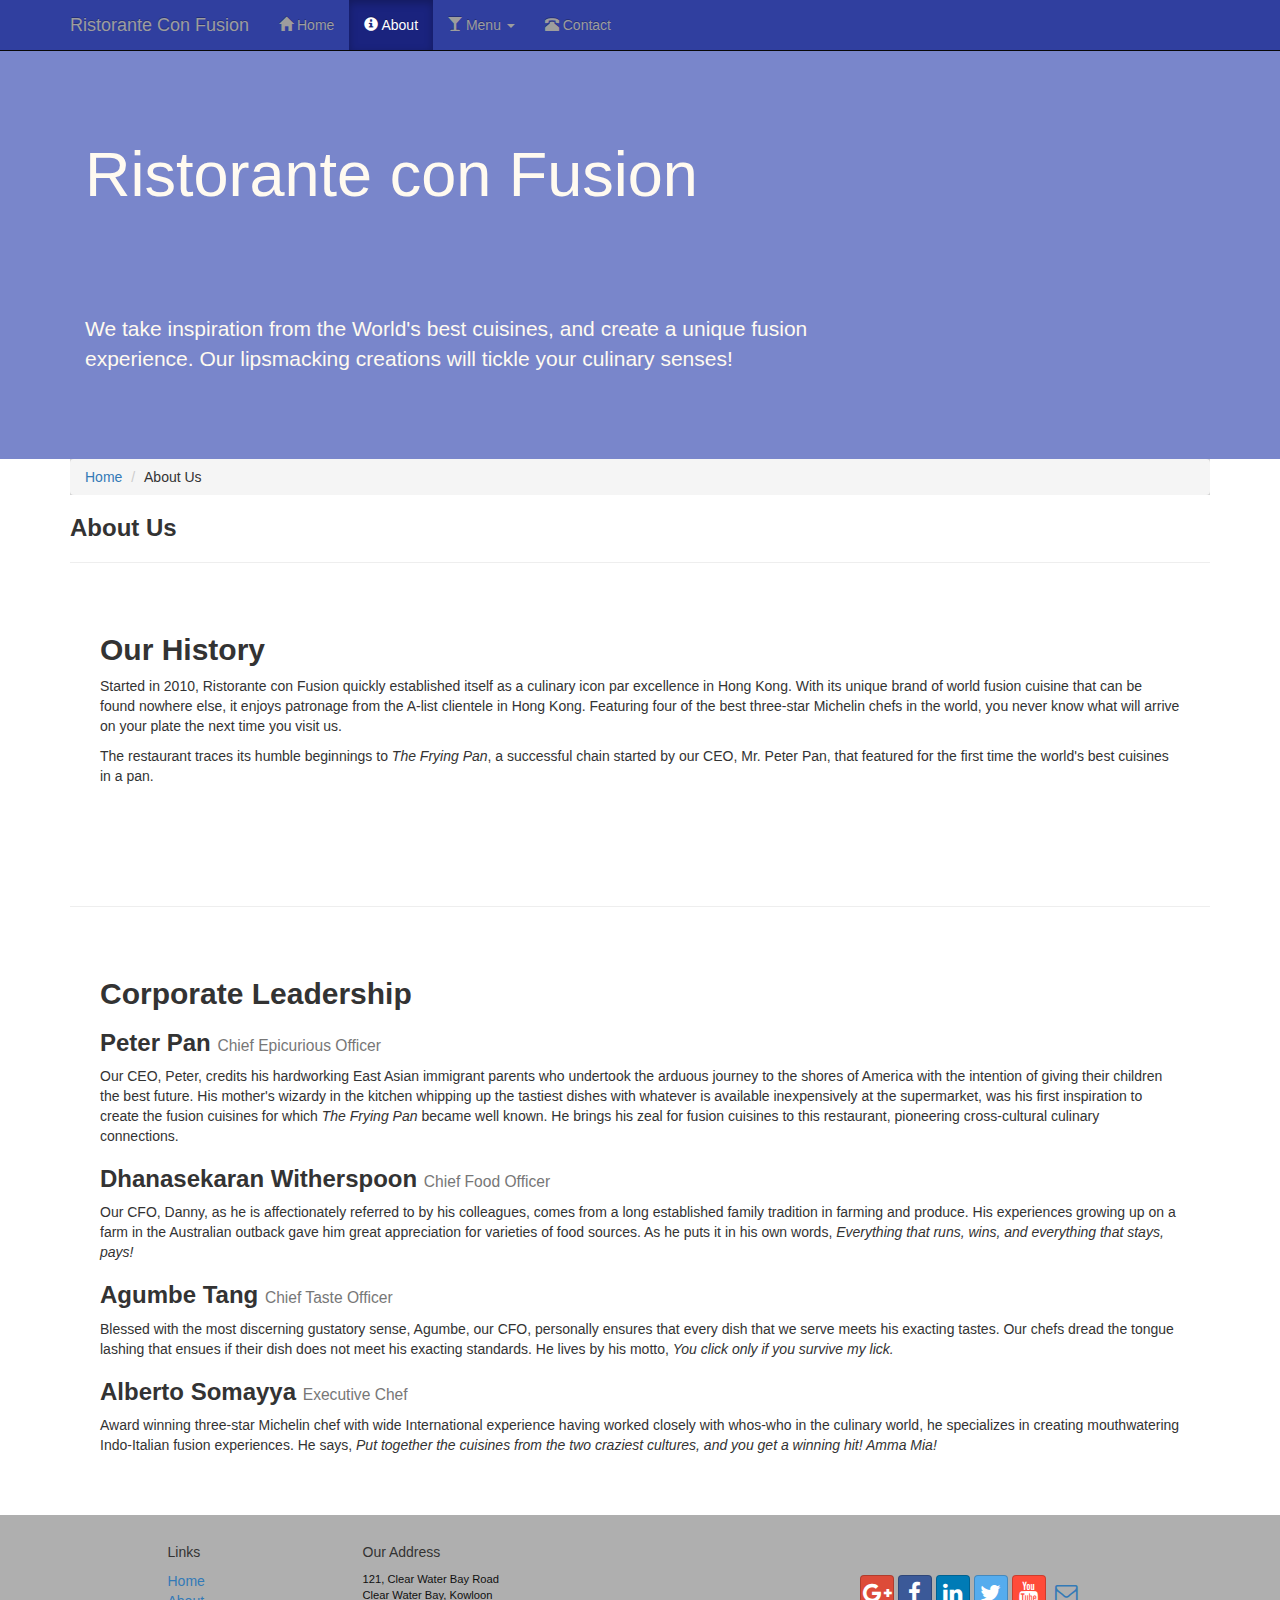
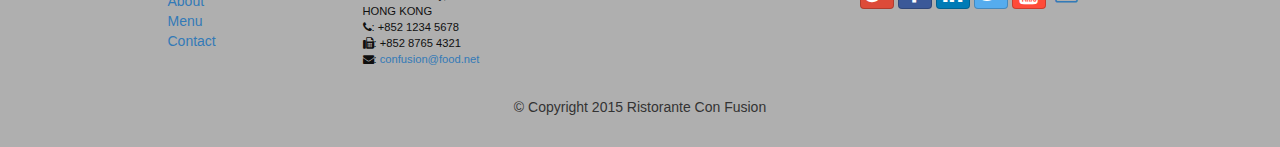
==== aboutus.html @ b0beb5ed "push" ====
<!DOCTYPE html>
<html lang="en">

<head>
     <meta charset="utf-8">
    <meta http-equiv="X-UA-Compatible" content="IE=edge">
    <meta name="viewport" content="width=device-width, initial-scale=1">
    <!-- The above 3 meta tags *must* come first in the head; any other head
         content must come *after* these tags -->
    <title>Ristorante Con Fusion: About Us</title>
        <!-- Bootstrap -->
    <link href="css/bootstrap.min.css" rel="stylesheet">
    <link href="css/bootstrap-theme.min.css" rel="stylesheet">
    <link href="css/font-awesome.min.css" rel="stylesheet">
    <link href="css/bootstrap-social.css" rel="stylesheet">
    <link href="css/mystylez.css" rel="stylesheet">

    <!-- HTML5 shim and Respond.js for IE8 support of HTML5 elements and media queries -->
    <!-- WARNING: Respond.js doesn't work if you view the page via file:// -->
    <!--[if lt IE 9]>
      <script src="https://oss.maxcdn.com/html5shiv/3.7.2/html5shiv.min.js"></script>
      <script src="https://oss.maxcdn.com/respond/1.4.2/respond.min.js"></script>
    <![endif]-->
</head>

<body>
    <nav class="navbar navbar-inverse navbar-fixed-top" role="navigation">
        <div class="container">
            <div class="navbar-header">
                <button type="button" class="navbar-toggle collapsed" data-toggle="collapse" data-target="#navbar" aria-expanded="false" aria-controls="navbar">
                    <span class="sr-only">Toggle navigation</span>
                    <span class="icon-bar"></span>
                    <span class="icon-bar"></span>
                    <span class="icon-bar"></span>
                </button>
                <a class="navbar-brand" href="index.html">Ristorante Con Fusion</a>
            </div>
            <div id="navbar" class="navbar-collapse collapse">
                <ul class="nav navbar-nav">
                    <li ><a href="index.html"><span class="glyphicon glyphicon-home"
                         aria-hidden="true"></span> Home</a></li>
                    <li class="active"><a href="#"><span class="glyphicon glyphicon-info-sign"
                         aria-hidden="true"></span> About</a></li>
                    <li class="dropdown">
                        <a href="#" class="dropdown-toggle" data-toggle="dropdown"
                         role="button" aria-haspopup="true" aria-expanded="false">
                         <span class="glyphicon glyphicon-glass"
                              aria-hidden="true"></span>
                         Menu <span class="caret"></span></a>
                        <ul class="dropdown-menu">
                            <li><a href="#">Appetizers</a></li>
                            <li><a href="#">Main Courses</a></li>
                            <li><a href="#">Desserts</a></li>
                            <li><a href="#">Drinks</a></li>
                            <li role="separator" class="divider"></li>
                            <li class="dropdown-header">Specials</li>
                            <li><a href="#">Lunch Buffet</a></li>
                            <li><a href="#">Weekend Brunch</a></li>
                        </ul>
                    </li>
                    <li><a href="#"><span class="glyphicon glyphicon-phone-alt"
                         aria-hidden="true"></span> Contact</a></li>
                </ul>
            </div>
        </div>
    </nav>
    <header class="jumbotron">

        <!-- Main component for a primary marketing message or call to action -->

        <div class="container">
            <div class="row row-header">
                <div class="col-xs-12 col-sm-8">
                    <h1>Ristorante con Fusion</h1>
                    <p style="padding:40px;"></p>
                    <p>We take inspiration from the World's best cuisines, and create a unique fusion experience. Our lipsmacking creations will tickle your culinary senses!</p>
                </div>
                <div class="col-xs-12 col-sm-4">
                </div>
            </div>
        </div>
    </header>

    <div class="container">
        <div>
            <div id="bread">
              <ol class="breadcrumb">
                <li><a href="index.html">Home</a></li>
                <li>About Us</li>
              </ol>
            </div>
            <div>
               <h3>About Us</h3>
               <hr>
            </div>
        </div>

        <div class="row jing">
            <div class="col-xs-12">
                <h2>Our History</h2>
                <p>Started in 2010, Ristorante con Fusion quickly established itself as a culinary icon par excellence in Hong Kong. With its unique brand of world fusion cuisine that can be found nowhere else, it enjoys patronage from the A-list clientele in Hong Kong.  Featuring four of the best three-star Michelin chefs in the world, you never know what will arrive on your plate the next time you visit us.</p>
                <p>The restaurant traces its humble beginnings to <em>The Frying Pan</em>, a successful chain started by our CEO, Mr. Peter Pan, that featured for the first time the world's best cuisines in a pan.</p>
            </div>
            <div >
                <p style="padding:20px;"></p>
            </div>
        </div>
        <hr>
        <div class="row lines">

            <div class="col-xs-12">
                <h2>Corporate Leadership</h2>
                <h3>Peter Pan <small>Chief Epicurious Officer</small></h3>
                <p>Our CEO, Peter, credits his hardworking East Asian immigrant parents who undertook the arduous journey to the shores of America with the intention of giving their children the best future. His mother's wizardy in the kitchen whipping up the tastiest dishes with whatever is available inexpensively at the supermarket, was his first inspiration to create the fusion cuisines for which <em>The Frying Pan</em> became well known. He brings his zeal for fusion cuisines to this restaurant, pioneering cross-cultural culinary connections.</p>
                <h3>Dhanasekaran Witherspoon <small>Chief Food Officer</small></h3>
                <p>Our CFO, Danny, as he is affectionately referred to by his colleagues, comes from a long established family tradition in farming and produce. His experiences growing up on a farm in the Australian outback gave him great appreciation for varieties of food sources. As he puts it in his own words, <em>Everything that runs, wins, and everything that stays, pays!</em></p>
                <h3>Agumbe Tang <small>Chief Taste Officer</small></h3>
                <p>Blessed with the most discerning gustatory sense, Agumbe, our CFO, personally ensures that every dish that we serve meets his exacting tastes. Our chefs dread the tongue lashing that ensues if their dish does not meet his exacting standards. He lives by his motto, <em>You click only if you survive my lick.</em></p>
                <h3>Alberto Somayya <small>Executive Chef</small></h3>
                <p>Award winning three-star Michelin chef with wide International experience having worked closely with whos-who in the culinary world, he specializes in creating mouthwatering Indo-Italian fusion experiences. He says, <em>Put together the cuisines from the two craziest cultures, and you get a winning hit! Amma Mia!</em></p>
            </div>
             <div>
                <p style="padding:20px;"></p>
            </div>
       </div>

    </div>

    <footer class="row-footer">
        <div class="container">
            <div class="row">
                <div class="col-xs-5 col-xs-offset-1 col-sm-2 col-sm-offset-1">
                    <h5>Links</h5>
                    <ul class="list-unstyled">
                        <li><a href="#">Home</a></li>
                        <li><a href="#">About</a></li>
                        <li><a href="#">Menu</a></li>
                        <li><a href="#">Contact</a></li>
                    </ul>
                </div>
                <div class="col-xs-6 col-sm-5">
                    <h5>Our Address</h5>
                    <address>
		              121, Clear Water Bay Road<br>
		              Clear Water Bay, Kowloon<br>
		              HONG KONG<br>
		              <i class="fa fa-phone"></i>: +852 1234 5678<br>
		              <i class="fa fa-fax"></i>: +852 8765 4321<br>
		              <i class="fa fa-envelope"></i>:
                        <a href="mailto:confusion@food.net">confusion@food.net</a>
		           </address>
                </div>
                <div class="col-xs-12 col-sm-4">
                    <div class="nav navbar-nav" style="padding: 40px 10px;">
                        <a class="btn btn-social-icon btn-google-plus" href="http://google.com/+"><i class="fa fa-google-plus"></i></a>
                        <a class="btn btn-social-icon btn-facebook" href="http://www.facebook.com/profile.php?id="><i class="fa fa-facebook"></i></a>
                        <a class="btn btn-social-icon btn-linkedin" href="http://www.linkedin.com/in/"><i class="fa fa-linkedin"></i></a>
                        <a class="btn btn-social-icon btn-twitter" href="http://twitter.com/"><i class="fa fa-twitter"></i></a>
                        <a class="btn btn-social-icon btn-youtube" href="http://youtube.com/"><i class="fa fa-youtube"></i></a>
                        <a class="btn btn-social-icon" href="mailto:"><i class="fa fa-envelope-o"></i></a>
                    </div>
                </div>
                <div class="col-xs-12">
                    <p style="padding:10px;"></p>
                    <p align=center>© Copyright 2015 Ristorante Con Fusion</p>
                </div>
            </div>
        </div>
    </footer>
    <!-- jQuery (necessary for Bootstrap's JavaScript plugins) -->
    <script src="https://ajax.googleapis.com/ajax/libs/jquery/1.11.3/jquery.min.js"></script>
    <!-- Include all compiled plugins (below), or include individual files as needed -->
    <script src="js/bootstrap.min.js"></script>
</body>

</html>
---- css/mystylez.css ----
.row-header{margin:0px auto;padding:0px auto;}
.row-content{margin:0px auto;padding: 50px 0px 50px 0px;border-bottom: 1px ridge;min-height: 400px;}
.row-footer{background-color: #AfAfAf;margin:0px auto;padding: 20px 0px 20px 0px;}
.jumbotron{padding:70px 30px 70px 30px;margin:0px auto;background: #7986CB;color:floralwhite;}
address{font-size: 80%;margin:0px;color:#0f0f0f;}
body{
    padding:50px 0px 0px 0px;
    z-index:0;
}

.navbar-inverse {
     background: #303F9F;
}
#centerme{text-align: center;}
.navbar-inverse .navbar-nav > .active > a,
.navbar-inverse .navbar-nav > .active > a:hover,
.navbar-inverse .navbar-nav > .active > a:focus {
    color: #fff;
    background: #1A237E;
}

.navbar-inverse .navbar-nav > .open > a,
 .navbar-inverse .navbar-nav > .open > a:hover,
 .navbar-inverse .navbar-nav > .open > a:focus {
    color: #fff;
    background: #1A237E;
}

.navbar-inverse .navbar-nav .open .dropdown-menu> li> a,
.navbar-inverse .navbar-nav .open .dropdown-menu {
    background-color: #303F9F;
    color:#eeeeee;
}

.navbar-inverse .navbar-nav .open .dropdown-menu> li> a:hover {
    color:#000000;
}
.lines{padding: 30px;margin-top: 20px;margin-bottom: 20px;}
h2, h3{font-weight: bold;}
.jing{padding: 30px;padding-bottom: 90px;}
#bread{background-color: lightgray;}
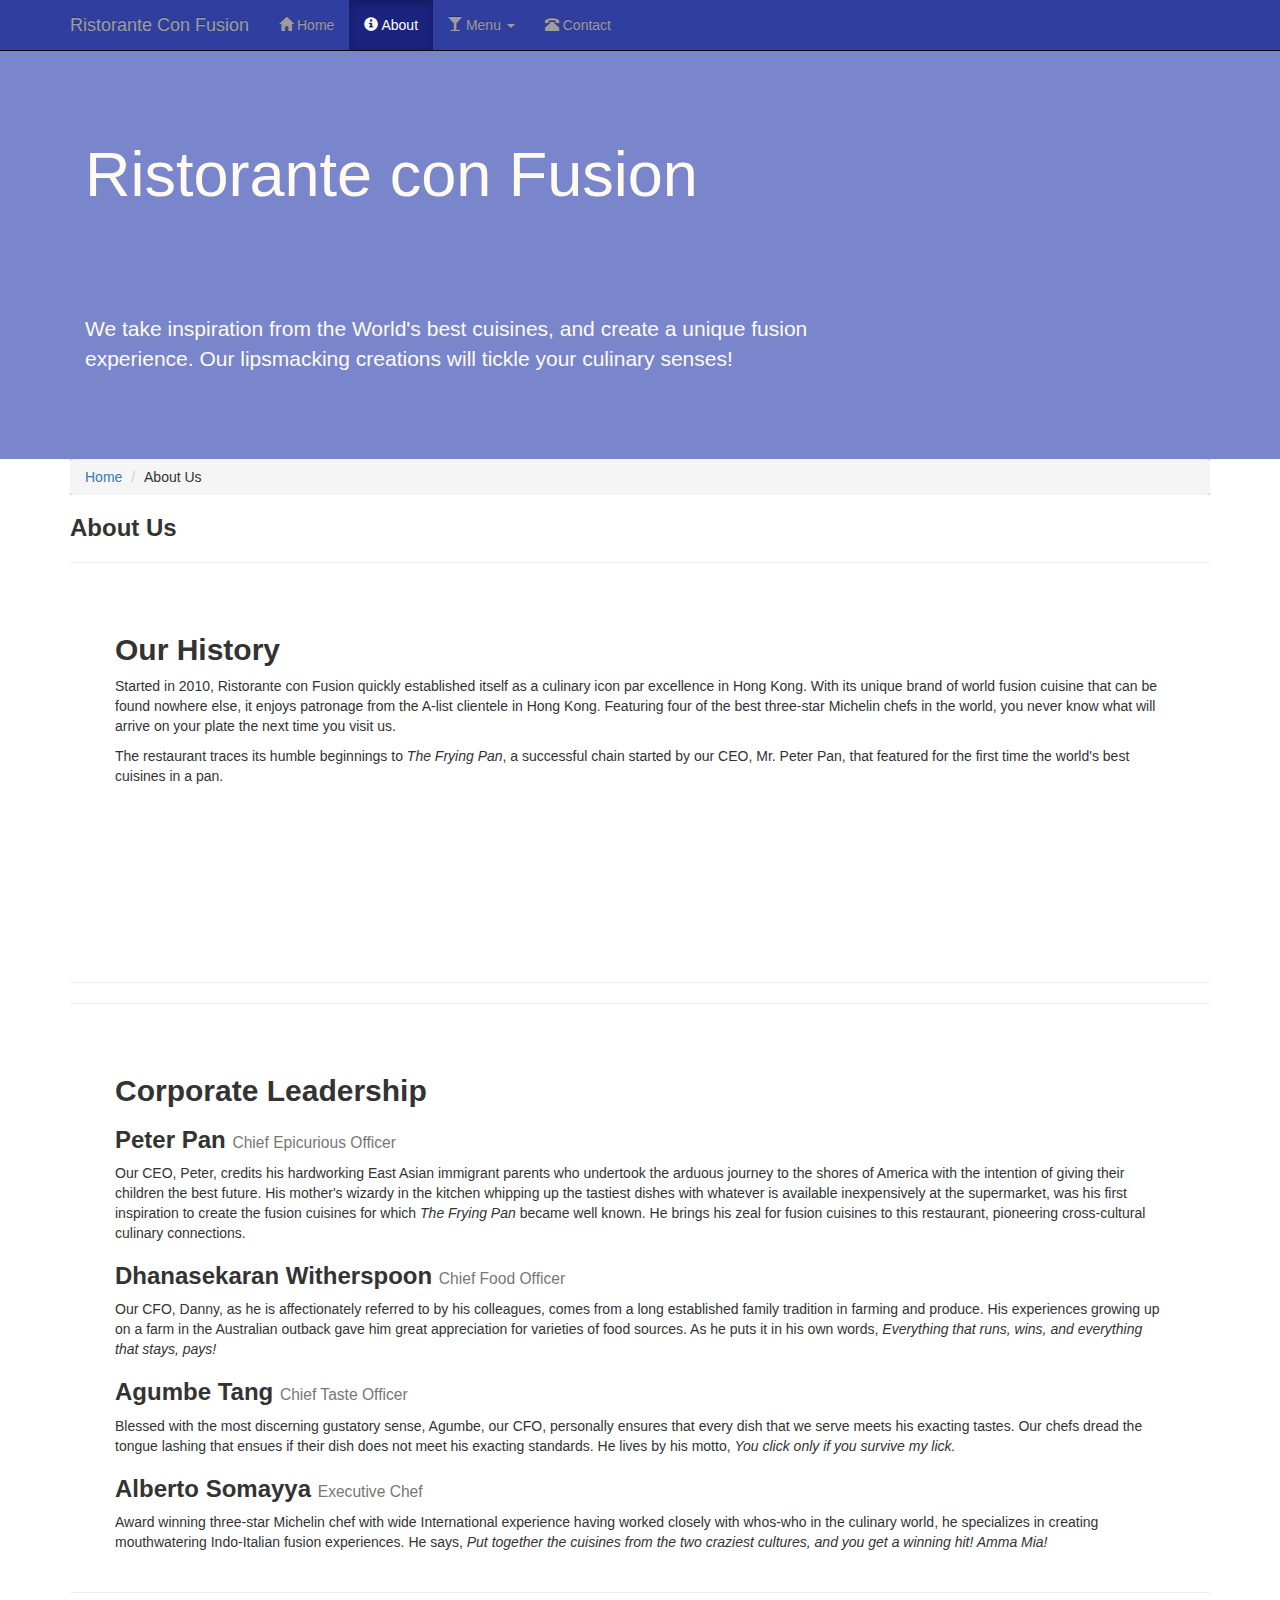
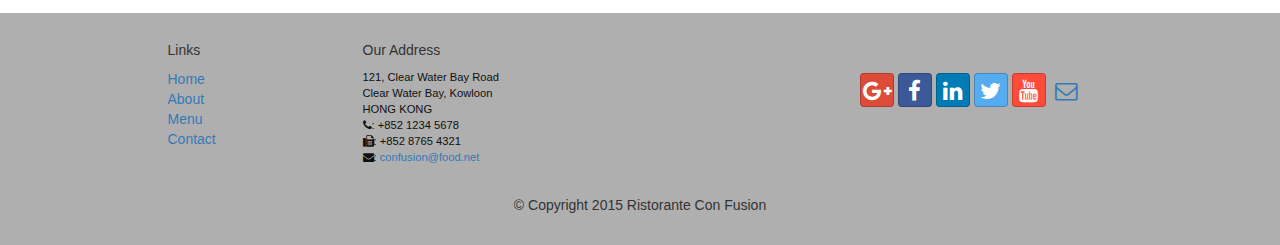
==== commit 82e610ae: "stuu" ====
--- a/aboutus.html
+++ b/aboutus.html
@@ -95,7 +95,7 @@
             </div>
         </div>
 
-        <div class="row jing">
+        <div class="row row-content jing">
             <div class="col-xs-12">
                 <h2>Our History</h2>
                 <p>Started in 2010, Ristorante con Fusion quickly established itself as a culinary icon par excellence in Hong Kong. With its unique brand of world fusion cuisine that can be found nowhere else, it enjoys patronage from the A-list clientele in Hong Kong.  Featuring four of the best three-star Michelin chefs in the world, you never know what will arrive on your plate the next time you visit us.</p>
@@ -106,7 +106,7 @@
             </div>
         </div>
         <hr>
-        <div class="row lines">
+        <div class="row row-content lines">
 
             <div class="col-xs-12">
                 <h2>Corporate Leadership</h2>
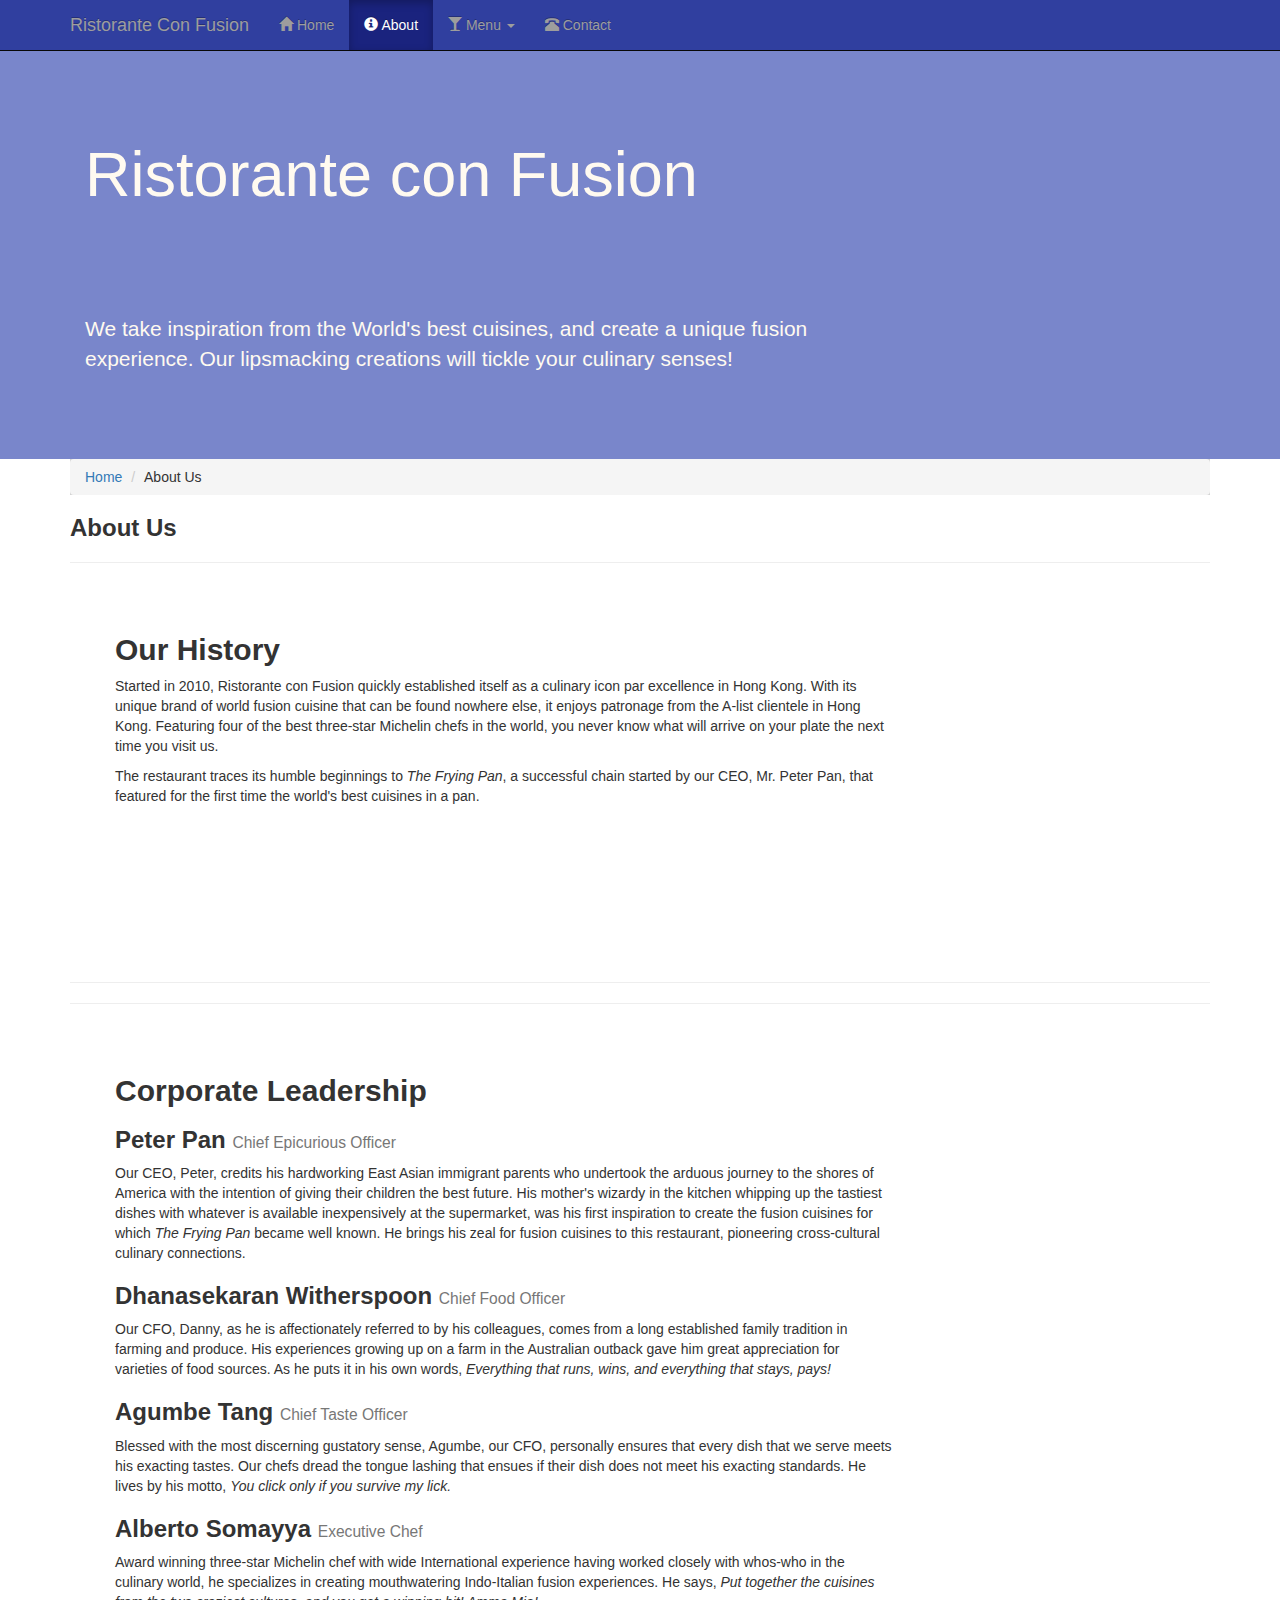
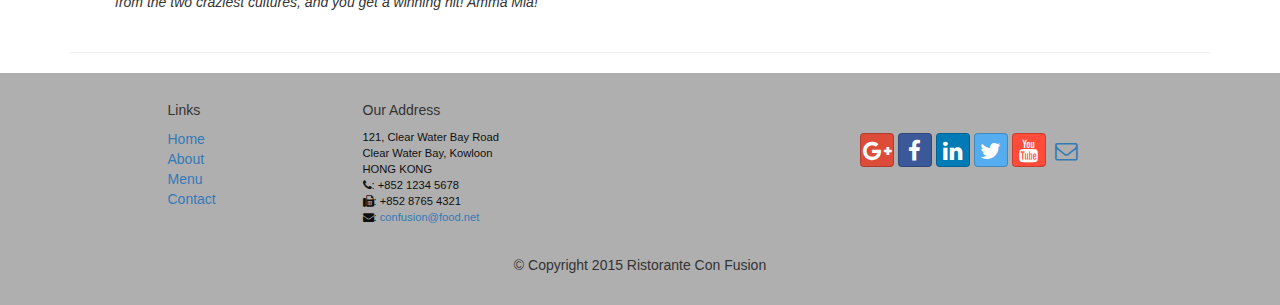
==== commit 4745c437: "vvv" ====
--- a/aboutus.html
+++ b/aboutus.html
@@ -96,19 +96,19 @@
         </div>
 
         <div class="row row-content jing">
-            <div class="col-xs-12">
+            <div class="col-xs-12 col-sm-9">
                 <h2>Our History</h2>
                 <p>Started in 2010, Ristorante con Fusion quickly established itself as a culinary icon par excellence in Hong Kong. With its unique brand of world fusion cuisine that can be found nowhere else, it enjoys patronage from the A-list clientele in Hong Kong.  Featuring four of the best three-star Michelin chefs in the world, you never know what will arrive on your plate the next time you visit us.</p>
                 <p>The restaurant traces its humble beginnings to <em>The Frying Pan</em>, a successful chain started by our CEO, Mr. Peter Pan, that featured for the first time the world's best cuisines in a pan.</p>
             </div>
-            <div >
+            <div class="col-sm-3">
                 <p style="padding:20px;"></p>
             </div>
         </div>
         <hr>
         <div class="row row-content lines">
 
-            <div class="col-xs-12">
+            <div class="col-xs-12 col-sm-9">
                 <h2>Corporate Leadership</h2>
                 <h3>Peter Pan <small>Chief Epicurious Officer</small></h3>
                 <p>Our CEO, Peter, credits his hardworking East Asian immigrant parents who undertook the arduous journey to the shores of America with the intention of giving their children the best future. His mother's wizardy in the kitchen whipping up the tastiest dishes with whatever is available inexpensively at the supermarket, was his first inspiration to create the fusion cuisines for which <em>The Frying Pan</em> became well known. He brings his zeal for fusion cuisines to this restaurant, pioneering cross-cultural culinary connections.</p>
@@ -132,7 +132,7 @@
                 <div class="col-xs-5 col-xs-offset-1 col-sm-2 col-sm-offset-1">
                     <h5>Links</h5>
                     <ul class="list-unstyled">
-                        <li><a href="#">Home</a></li>
+                        <li><a href="index.html">Home</a></li>
                         <li><a href="#">About</a></li>
                         <li><a href="#">Menu</a></li>
                         <li><a href="#">Contact</a></li>
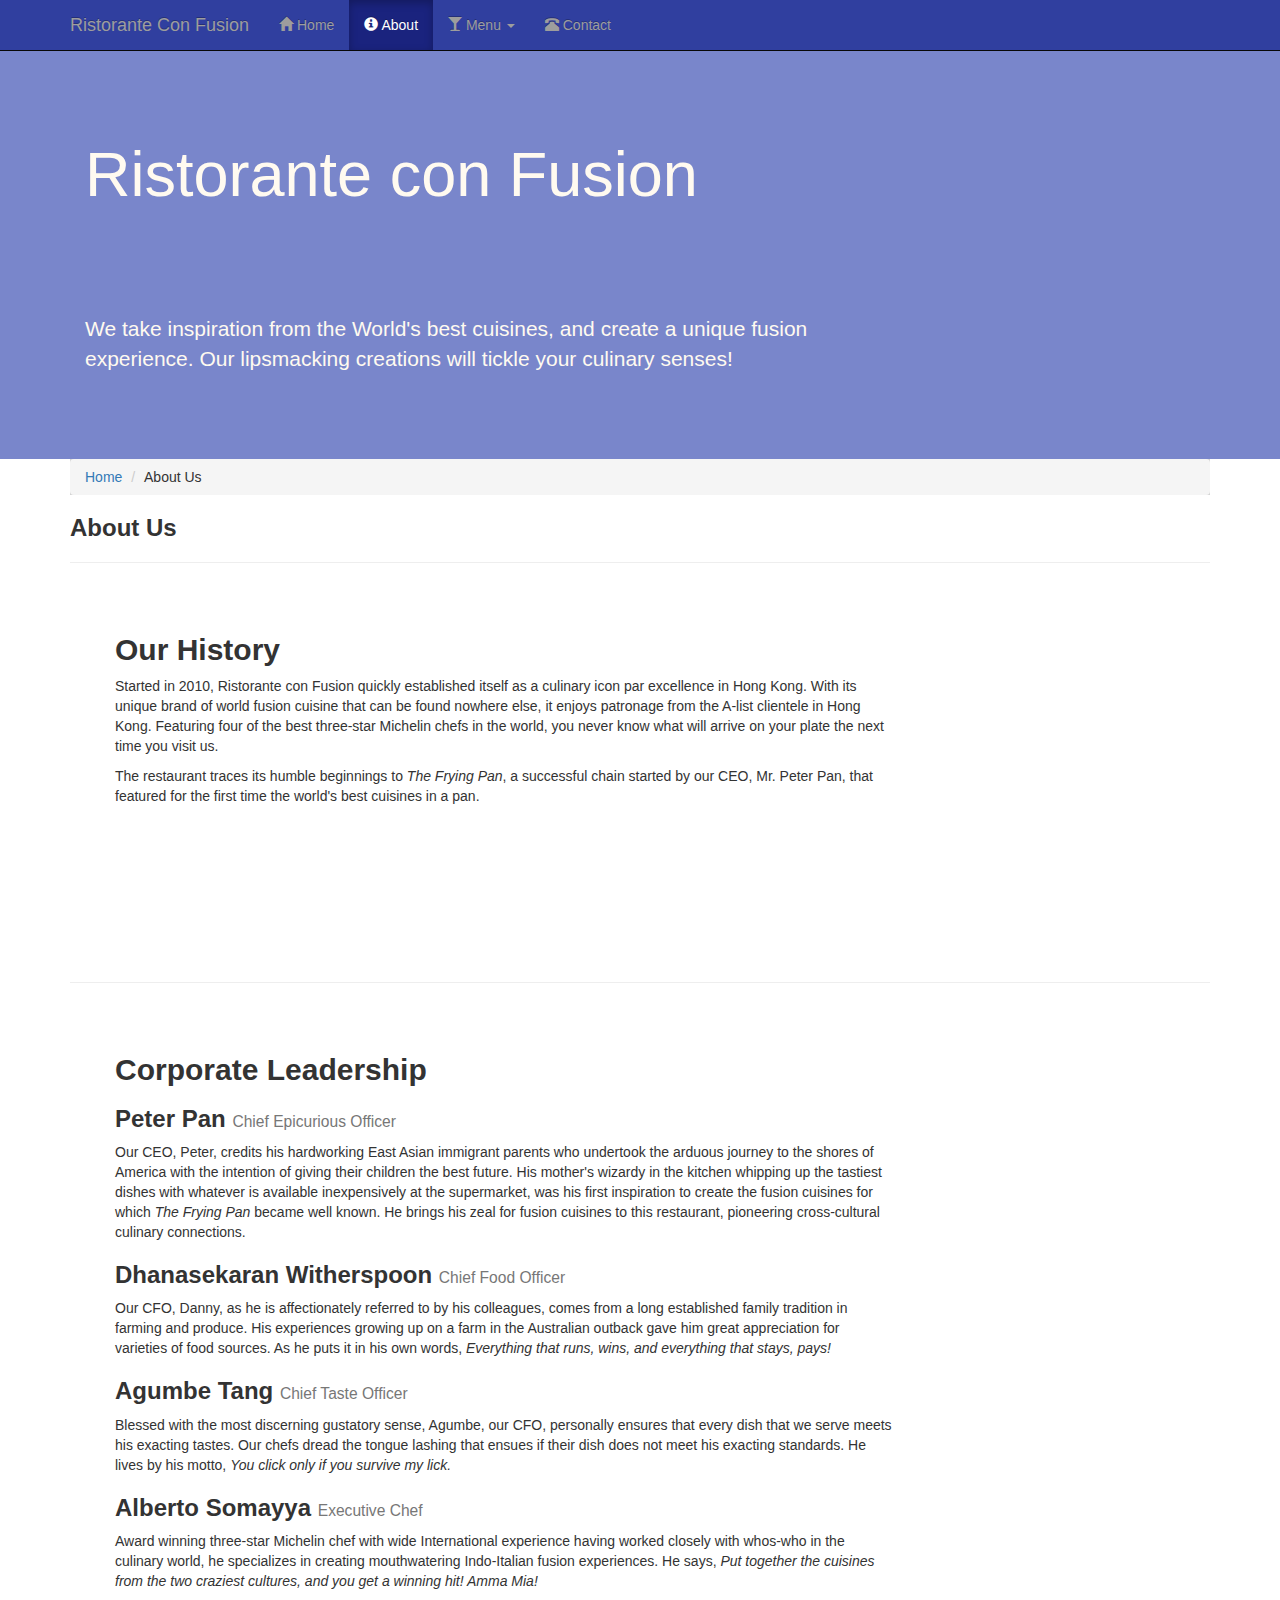
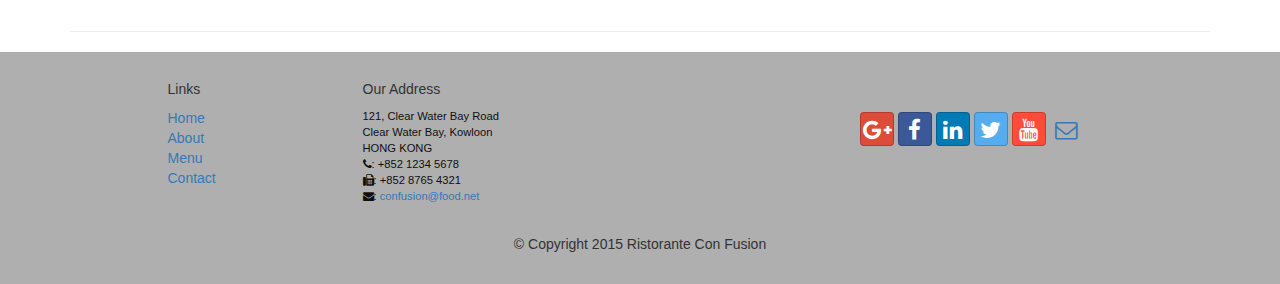
==== commit a55f5dd8: "ggg" ====
--- a/aboutus.html
+++ b/aboutus.html
@@ -105,7 +105,6 @@
                 <p style="padding:20px;"></p>
             </div>
         </div>
-        <hr>
         <div class="row row-content lines">
 
             <div class="col-xs-12 col-sm-9">
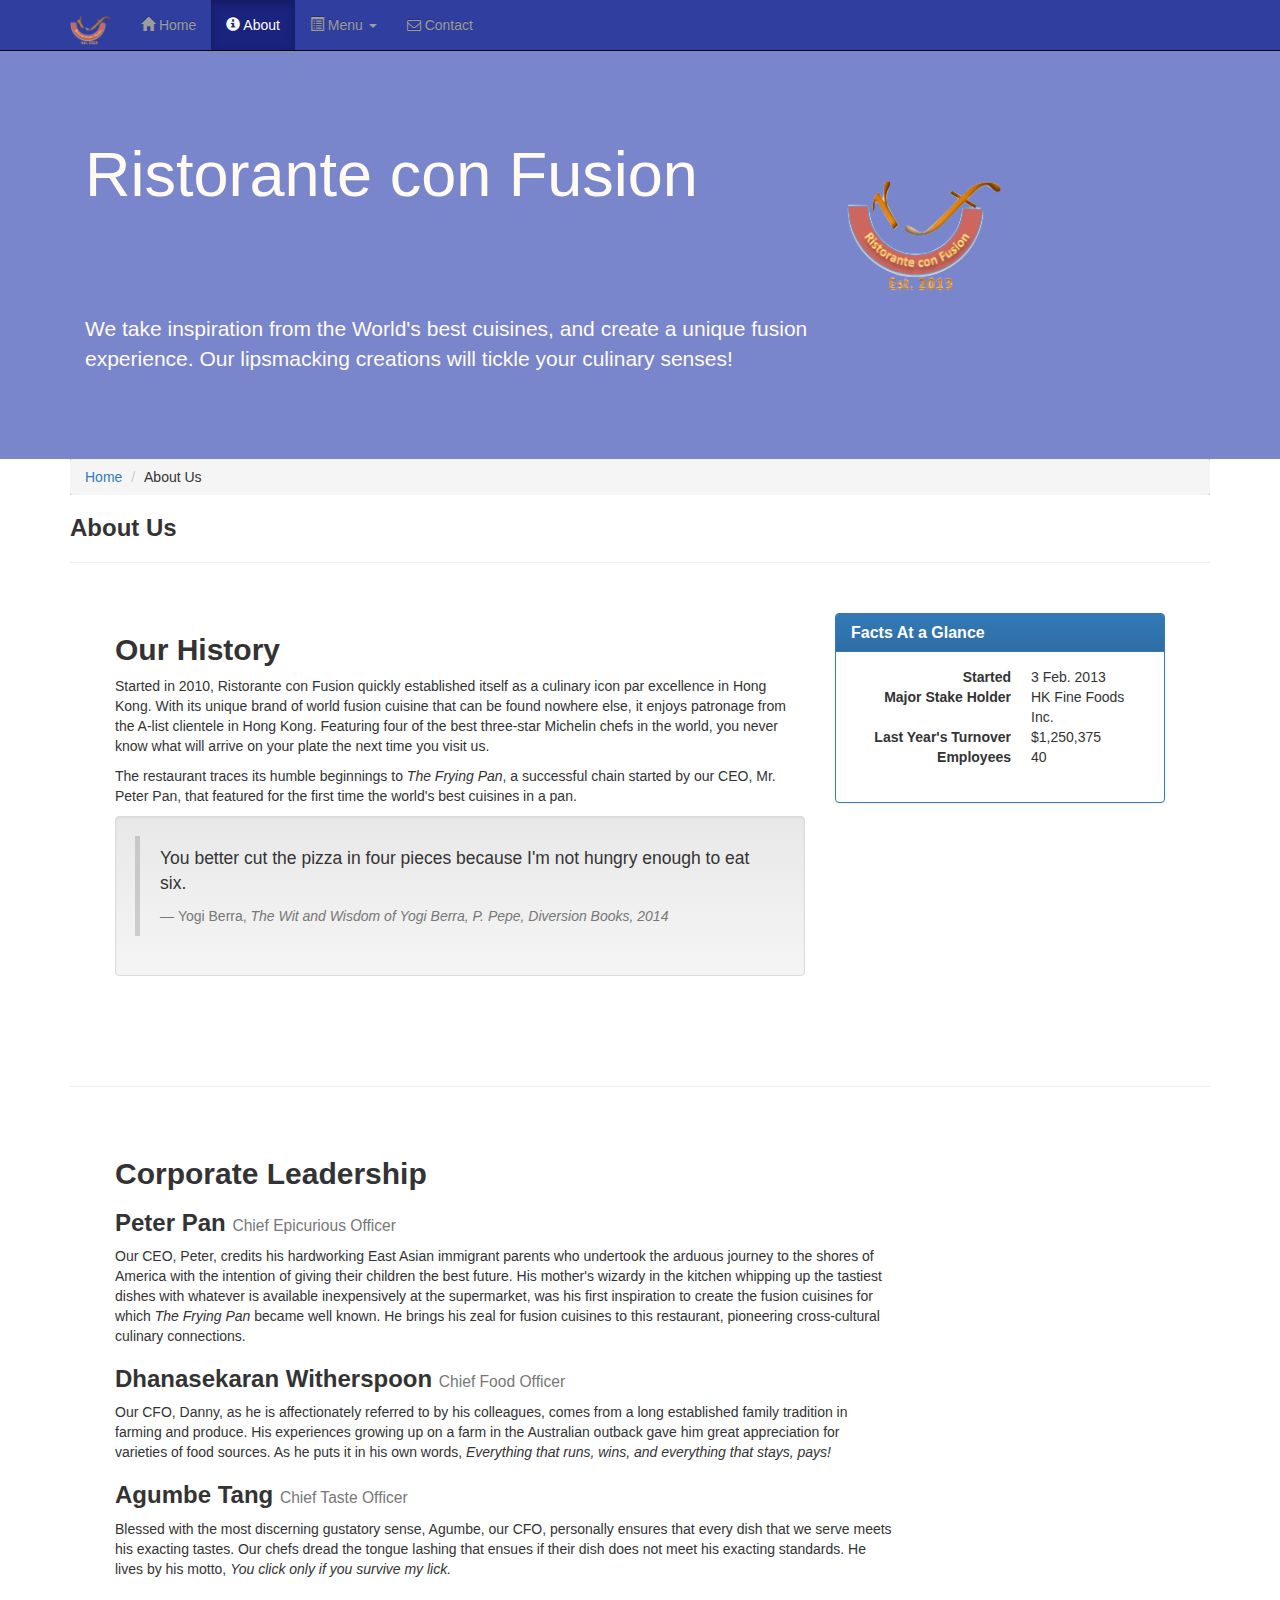
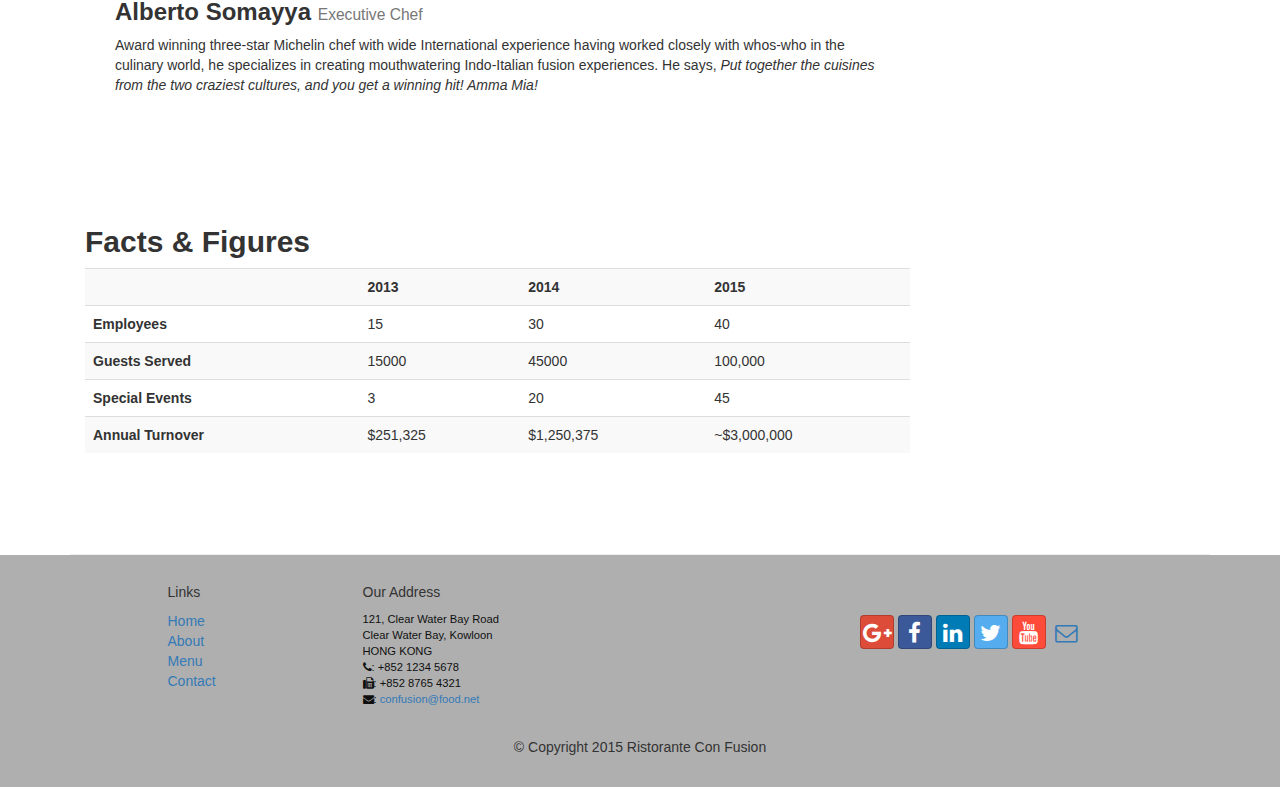
==== commit 0ce0ebb7: "smile" ====
--- a/aboutus.html
+++ b/aboutus.html
@@ -33,8 +33,7 @@
                     <span class="icon-bar"></span>
                     <span class="icon-bar"></span>
                 </button>
-                <a class="navbar-brand" href="index.html">Ristorante Con Fusion</a>
-            </div>
+<a class="navbar-brand" href="#"><img src="img/logo.png" height=30 width=41></a>            </div>
             <div id="navbar" class="navbar-collapse collapse">
                 <ul class="nav navbar-nav">
                     <li ><a href="index.html"><span class="glyphicon glyphicon-home"
@@ -44,8 +43,8 @@
                     <li class="dropdown">
                         <a href="#" class="dropdown-toggle" data-toggle="dropdown"
                          role="button" aria-haspopup="true" aria-expanded="false">
-                         <span class="glyphicon glyphicon-glass"
-                              aria-hidden="true"></span>
+                         <span class="glyphicon glyphicon-list-alt"
+                          aria-hidden="true"></span>
                          Menu <span class="caret"></span></a>
                         <ul class="dropdown-menu">
                             <li><a href="#">Appetizers</a></li>
@@ -58,8 +57,7 @@
                             <li><a href="#">Weekend Brunch</a></li>
                         </ul>
                     </li>
-                    <li><a href="#"><span class="glyphicon glyphicon-phone-alt"
-                         aria-hidden="true"></span> Contact</a></li>
+                    <li><a href="contactus.html"><i class="fa fa-envelope-o"></i> Contact</a></li>
                 </ul>
             </div>
         </div>
@@ -75,7 +73,9 @@
                     <p style="padding:40px;"></p>
                     <p>We take inspiration from the World's best cuisines, and create a unique fusion experience. Our lipsmacking creations will tickle your culinary senses!</p>
                 </div>
-                <div class="col-xs-12 col-sm-4">
+                <div class="col-xs-12 col-sm-2">
+                    <p style="padding:20px;"></p>
+                    <img src="img/logo.png" class="img-responsive">
                 </div>
             </div>
         </div>
@@ -96,13 +96,39 @@
         </div>
 
         <div class="row row-content jing">
-            <div class="col-xs-12 col-sm-9">
+            <div class="col-xs-12 col-sm-8">
                 <h2>Our History</h2>
                 <p>Started in 2010, Ristorante con Fusion quickly established itself as a culinary icon par excellence in Hong Kong. With its unique brand of world fusion cuisine that can be found nowhere else, it enjoys patronage from the A-list clientele in Hong Kong.  Featuring four of the best three-star Michelin chefs in the world, you never know what will arrive on your plate the next time you visit us.</p>
                 <p>The restaurant traces its humble beginnings to <em>The Frying Pan</em>, a successful chain started by our CEO, Mr. Peter Pan, that featured for the first time the world's best cuisines in a pan.</p>
-            </div>
-            <div class="col-sm-3">
-                <p style="padding:20px;"></p>
+                <div class="well">
+                    <blockquote>
+                        <p>You better cut the pizza in four pieces because
+                            I'm not hungry enough to eat six.</p>
+                        <footer>Yogi Berra,
+                          <cite>The Wit and Wisdom of Yogi Berra,
+                            P. Pepe, Diversion Books, 2014</cite>
+                        </footer>
+                    </blockquote>
+                </div>
+            </div>
+            <div class="col-xs-12 col-sm-4">
+              <div class="panel panel-primary">
+                  <div class="panel-heading">
+                      <h3 class="panel-title">Facts At a Glance</h3>
+                  </div>
+                  <div class="panel-body">
+                      <dl class="dl-horizontal">
+                          <dt>Started</dt>
+                          <dd>3 Feb. 2013</dd>
+                          <dt>Major Stake Holder</dt>
+                          <dd>HK Fine Foods Inc.</dd>
+                          <dt>Last Year's Turnover</dt>
+                          <dd>$1,250,375</dd>
+                          <dt>Employees</dt>
+                          <dd>40</dd>
+                     </dl>
+                  </div>
+              </div>
             </div>
         </div>
         <div class="row row-content lines">
@@ -122,7 +148,48 @@
                 <p style="padding:20px;"></p>
             </div>
        </div>
-
+       <div class="row row-content">
+            <div class="col-xs-12 col-sm-9">
+                <h2>Facts &amp; Figures</h2>
+                <div class="table-responsive">
+              <table class="table table-striped table-hover">
+                  <tr>
+                      <td>&nbsp;</td>
+                      <th>2013</th>
+                      <th>2014</th>
+                      <th>2015</th>
+                  </tr>
+                  <tr>
+                      <th>Employees</th>
+                      <td>15</td>
+                      <td>30</td>
+                      <td>40</td>
+                  </tr>
+                  <tr>
+                      <th>Guests Served</th>
+                      <td>15000</td>
+                      <td>45000</td>
+                      <td>100,000</td>
+                  </tr>
+                  <tr>
+                      <th>Special Events</th>
+                      <td>3</td>
+                      <td>20</td>
+                      <td>45</td>
+                  </tr>
+                  <tr>
+                      <th>Annual Turnover</th>
+                      <td>$251,325</td>
+                      <td>$1,250,375</td>
+                      <td>~$3,000,000</td>
+                  </tr>
+              </table>
+              </div>
+            </div>
+             <div class="col-xs-12 col-sm-3">
+                <p style="padding:20px;"></p>
+            </div>
+       </div>
     </div>
 
     <footer class="row-footer">
@@ -134,7 +201,7 @@
                         <li><a href="index.html">Home</a></li>
                         <li><a href="#">About</a></li>
                         <li><a href="#">Menu</a></li>
-                        <li><a href="#">Contact</a></li>
+                        <li><a href="contactus.html">Contact</a></li>
                     </ul>
                 </div>
                 <div class="col-xs-6 col-sm-5">
--- a/css/mystylez.css
+++ b/css/mystylez.css
@@ -35,7 +35,7 @@
 .navbar-inverse .navbar-nav .open .dropdown-menu> li> a:hover {
     color:#000000;
 }
-.lines{padding: 30px;margin-top: 20px;margin-bottom: 20px;}
+.lines{padding: 30px;margin-top: 20px;margin-bottom: 20px;border:none;}
 h2, h3{font-weight: bold;}
 .jing{padding: 30px;padding-bottom: 90px;}
 #bread{background-color: lightgray;}
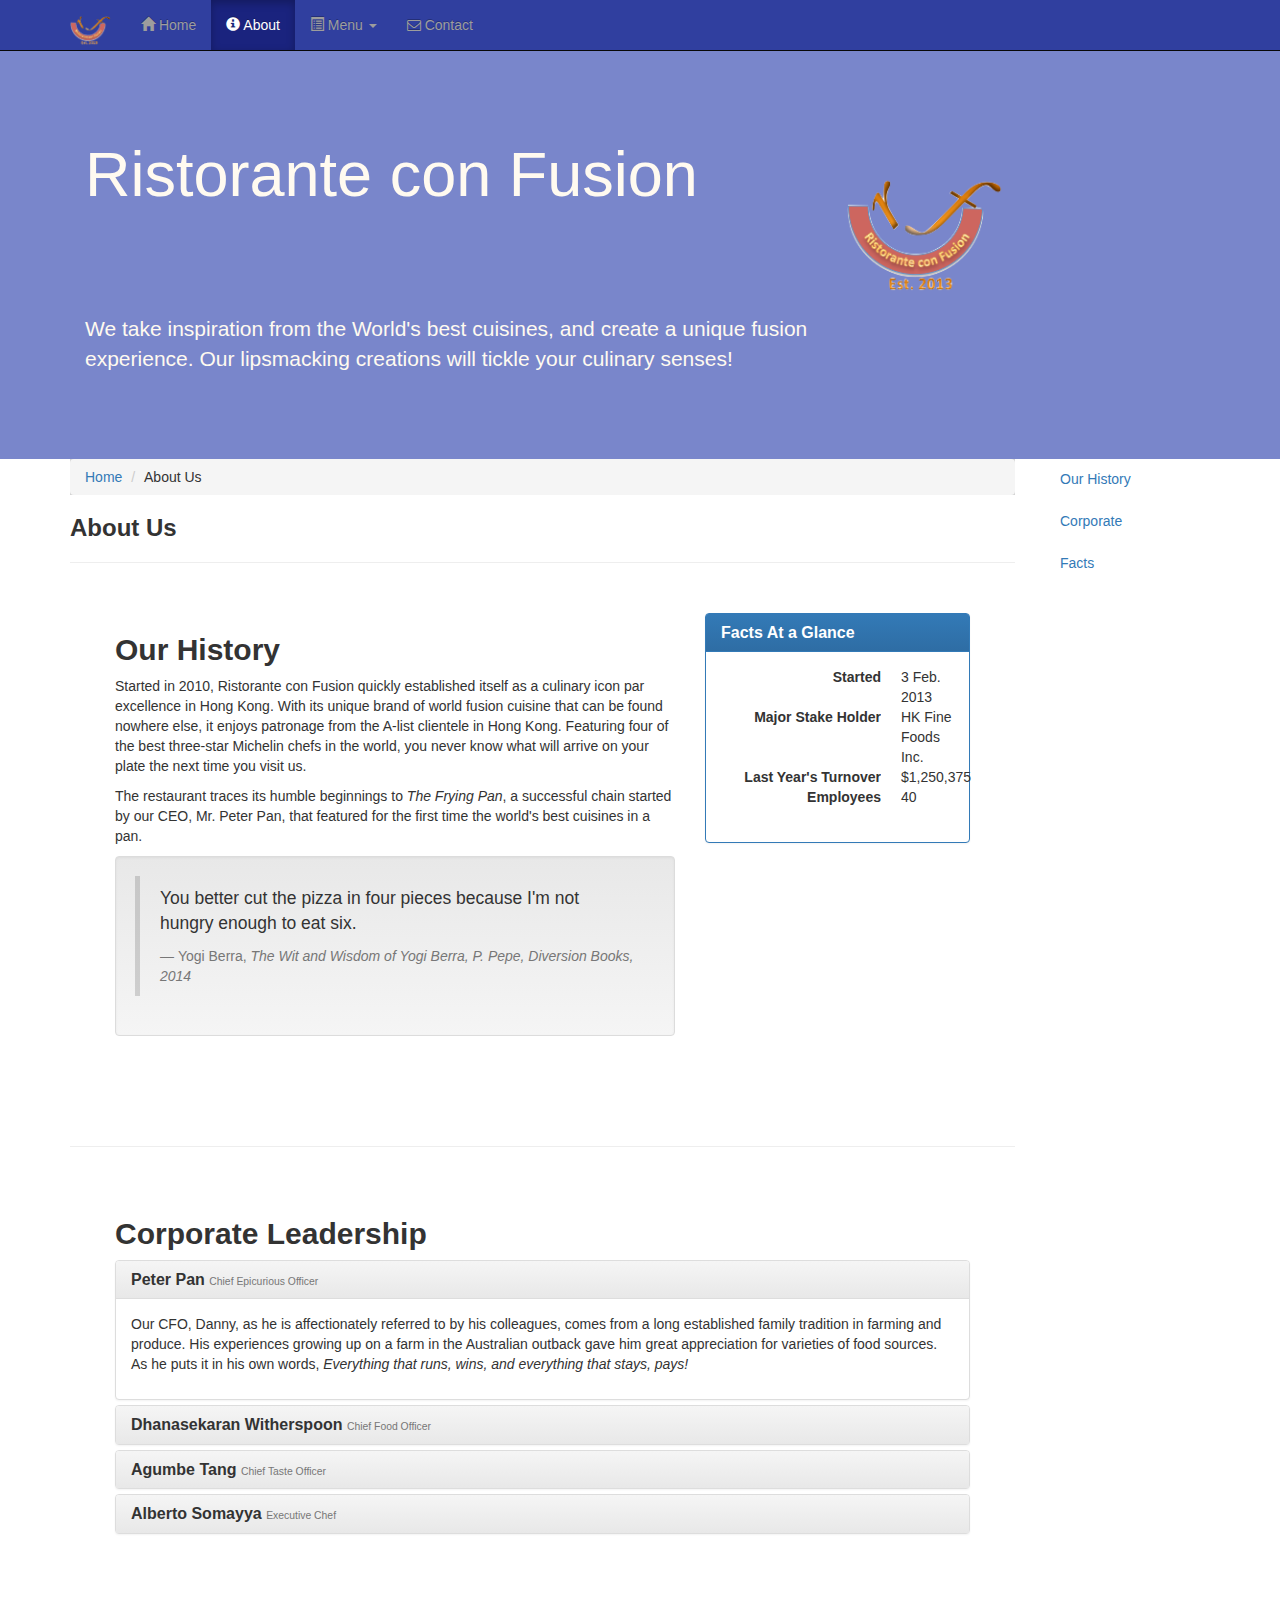
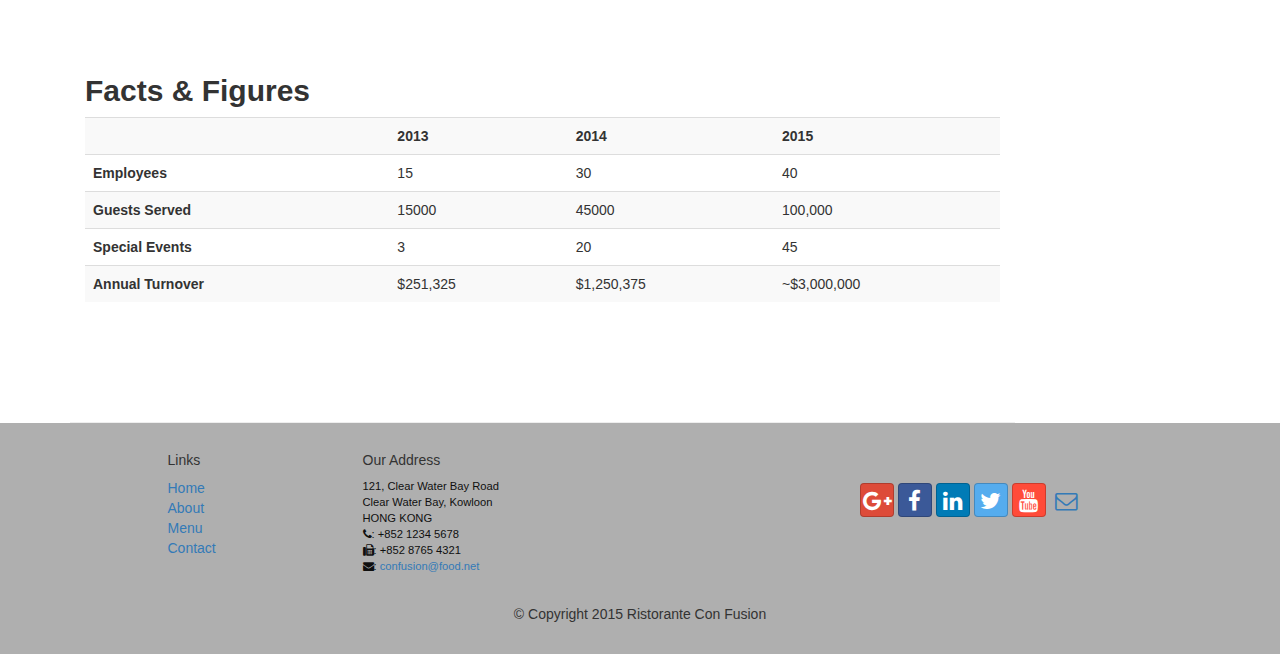
==== commit a6563b1c: "meanies" ====
--- a/aboutus.html
+++ b/aboutus.html
@@ -23,7 +23,7 @@
     <![endif]-->
 </head>
 
-<body>
+<body data-spy="scroll" data-target="#myScrollspy" data-offset="200">
     <nav class="navbar navbar-inverse navbar-fixed-top" role="navigation">
         <div class="container">
             <div class="navbar-header">
@@ -82,6 +82,8 @@
     </header>
 
     <div class="container">
+      <div class="row">
+       <div class="col-xs-12 col-sm-10">
         <div>
             <div id="bread">
               <ol class="breadcrumb">
@@ -95,8 +97,8 @@
             </div>
         </div>
 
-        <div class="row row-content jing">
-            <div class="col-xs-12 col-sm-8">
+        <div id="history" class="row row-content jing">
+            <div class="col-xs-12 col-sm-6 col-lg-8">
                 <h2>Our History</h2>
                 <p>Started in 2010, Ristorante con Fusion quickly established itself as a culinary icon par excellence in Hong Kong. With its unique brand of world fusion cuisine that can be found nowhere else, it enjoys patronage from the A-list clientele in Hong Kong.  Featuring four of the best three-star Michelin chefs in the world, you never know what will arrive on your plate the next time you visit us.</p>
                 <p>The restaurant traces its humble beginnings to <em>The Frying Pan</em>, a successful chain started by our CEO, Mr. Peter Pan, that featured for the first time the world's best cuisines in a pan.</p>
@@ -111,7 +113,7 @@
                     </blockquote>
                 </div>
             </div>
-            <div class="col-xs-12 col-sm-4">
+            <div class="col-xs-12 col-sm-6 col-lg-4">
               <div class="panel panel-primary">
                   <div class="panel-heading">
                       <h3 class="panel-title">Facts At a Glance</h3>
@@ -131,25 +133,96 @@
               </div>
             </div>
         </div>
-        <div class="row row-content lines">
-
-            <div class="col-xs-12 col-sm-9">
+        <div id="corporate"class="row row-content lines">
+
+            <div class="col-xs-12">
                 <h2>Corporate Leadership</h2>
-                <h3>Peter Pan <small>Chief Epicurious Officer</small></h3>
-                <p>Our CEO, Peter, credits his hardworking East Asian immigrant parents who undertook the arduous journey to the shores of America with the intention of giving their children the best future. His mother's wizardy in the kitchen whipping up the tastiest dishes with whatever is available inexpensively at the supermarket, was his first inspiration to create the fusion cuisines for which <em>The Frying Pan</em> became well known. He brings his zeal for fusion cuisines to this restaurant, pioneering cross-cultural culinary connections.</p>
-                <h3>Dhanasekaran Witherspoon <small>Chief Food Officer</small></h3>
-                <p>Our CFO, Danny, as he is affectionately referred to by his colleagues, comes from a long established family tradition in farming and produce. His experiences growing up on a farm in the Australian outback gave him great appreciation for varieties of food sources. As he puts it in his own words, <em>Everything that runs, wins, and everything that stays, pays!</em></p>
-                <h3>Agumbe Tang <small>Chief Taste Officer</small></h3>
-                <p>Blessed with the most discerning gustatory sense, Agumbe, our CFO, personally ensures that every dish that we serve meets his exacting tastes. Our chefs dread the tongue lashing that ensues if their dish does not meet his exacting standards. He lives by his motto, <em>You click only if you survive my lick.</em></p>
-                <h3>Alberto Somayya <small>Executive Chef</small></h3>
-                <p>Award winning three-star Michelin chef with wide International experience having worked closely with whos-who in the culinary world, he specializes in creating mouthwatering Indo-Italian fusion experiences. He says, <em>Put together the cuisines from the two craziest cultures, and you get a winning hit! Amma Mia!</em></p>
+
+              <div class="panel-group" id="accordion"
+                                      role="tablist" aria-multiselectable="true">
+
+                  <div class="panel panel-default">
+                     <div class="panel-heading" role="tab" id="headingPeter">
+                         <h3 class="panel-title">
+                             <a role="button" data-toggle="collapse"
+                                  data-parent="#accordion" href="#peter"
+                                  aria-expanded="true" aria-controls="peter">
+                                 Peter Pan <small>Chief Epicurious Officer</small></a>
+                         </h3>
+                     </div>
+                     <div role="tabpanel" class="panel-collapse collapse in"
+                       id="peter"    aria-labelledby="headingPeter">
+                      <div class="panel-body">
+                        <p>Our CFO, Danny, as he is affectionately referred to by his colleagues, comes from a long established family tradition in farming and produce. His experiences growing up on a farm in the Australian outback gave him great appreciation for varieties of food sources. As he puts it in his own words, <em>Everything that runs, wins, and everything that stays, pays!</em></p>
+                      </div>
+                    </div>
+                  </div>
+
+                <div class="panel panel-default">
+                    <div class="panel-heading" role="tab" id="headingDanny">
+                        <h3 class="panel-title">
+                            <a class="collapsed" role="button" data-toggle="collapse"
+                                 data-parent="#accordion" href="#danny"
+                                 aria-expanded="false" aria-controls="danny">
+                                Dhanasekaran Witherspoon <small>Chief Food Officer</small></a>
+                        </h3>
+                    </div>
+                    <div role="tabpanel" class="panel-collapse collapse"
+                         id="danny"    aria-labelledby="headingDanny">
+                        <div class="panel-body">
+                          <p>Our CFO, Danny, as he is affectionately referred to by his colleagues, comes from a long established family tradition in farming and produce. His experiences growing up on a farm in the Australian outback gave him great appreciation for varieties of food sources. As he puts it in his own words, <em>Everything that runs, wins, and everything that stays, pays!</em></p>
+                        </div>
+                    </div>
+                </div>
+                      <div class="panel panel-default">
+                          <div class="panel-heading" role="tab" id="headingAgumbe">
+                              <h3 class="panel-title">
+                                  <a class="collapsed" role="button" data-toggle="collapse"
+                                       data-parent="#accordion" href="#agumbe"
+                                       aria-expanded="false" aria-controls="agumbe">
+                                      Agumbe Tang <small>Chief Taste Officer</small></a>
+                              </h3>
+                          </div>
+                          <div role="tabpanel" class="panel-collapse collapse"
+                               id="agumbe"    aria-labelledby="headingAgumbe">
+                              <div class="panel-body">
+                               <p>Blessed with the most discerning gustatory sense,
+                                 Agumbe, our CFO, personally ensures that every dish
+                                 that we serve meets his exacting tastes. Our chefs
+                                  dread the tongue lashing that ensues if their dish
+                                  does not meet his exacting standards. He lives by
+                                  his motto, <em>You click only if you survive my lick.
+                                 </em></p>
+                              </div>
+                          </div>
+                      </div>
+                      <div class="panel panel-default">
+                          <div class="panel-heading" role="tab" id="headingAlberto">
+                              <h3 class="panel-title">
+                                  <a class="collapsed" role="button" data-toggle="collapse"
+                                       data-parent="#accordion" href="#alberto"
+                                       aria-expanded="false" aria-controls="alberto">
+                                      Alberto Somayya <small>Executive Chef</small></a>
+                              </h3>
+                          </div>
+                          <div role="tabpanel" class="panel-collapse collapse"
+                               id="alberto"    aria-labelledby="headingAlberto">
+                              <div class="panel-body">
+                                <p>Award winning three-star Michelin chef with wide International experience having worked closely with whos-who in the culinary world, he specializes in creating mouthwatering Indo-Italian fusion experiences. He says, <em>Put together the cuisines from the two craziest cultures, and you get a winning hit! Amma Mia!</em></p>
+
+                              </div>
+                          </div>
+                      </div>
+              </div>
             </div>
              <div>
                 <p style="padding:20px;"></p>
             </div>
        </div>
-       <div class="row row-content">
-            <div class="col-xs-12 col-sm-9">
+
+
+       <div id="facts"class="row row-content">
+            <div class="col-xs-12">
                 <h2>Facts &amp; Figures</h2>
                 <div class="table-responsive">
               <table class="table table-striped table-hover">
@@ -191,6 +264,15 @@
             </div>
        </div>
     </div>
+    <nav class="hidden-xs col-sm-2" id="myScrollspy">
+            <ul class="nav nav-pills nav-stacked" data-spy="affix" data-offset-top="400">
+                <li><a href="#history">Our History</a></li>
+                <li><a href="#corporate">Corporate</a></li>
+                <li><a href="#facts">Facts</a></li>
+            </ul>
+        </nav>
+  </div>
+</div>
 
     <footer class="row-footer">
         <div class="container">
--- a/css/mystylez.css
+++ b/css/mystylez.css
@@ -39,3 +39,26 @@
 h2, h3{font-weight: bold;}
 .jing{padding: 30px;padding-bottom: 90px;}
 #bread{background-color: lightgray;}
+
+.tab-content {
+    border-left: 1px solid #ddd;
+    border-right: 1px solid #ddd;
+    border-bottom: 1px solid #ddd;
+    padding: 10px;
+}
+.affix {
+    top:100px;
+}
+
+.carousel {
+    background:#1A237E;
+}
+.carousel .item {
+  height: 300px;
+}
+.item img {
+    position: absolute;
+    top: 0;
+    left: 0;
+    min-height: 300px;
+}
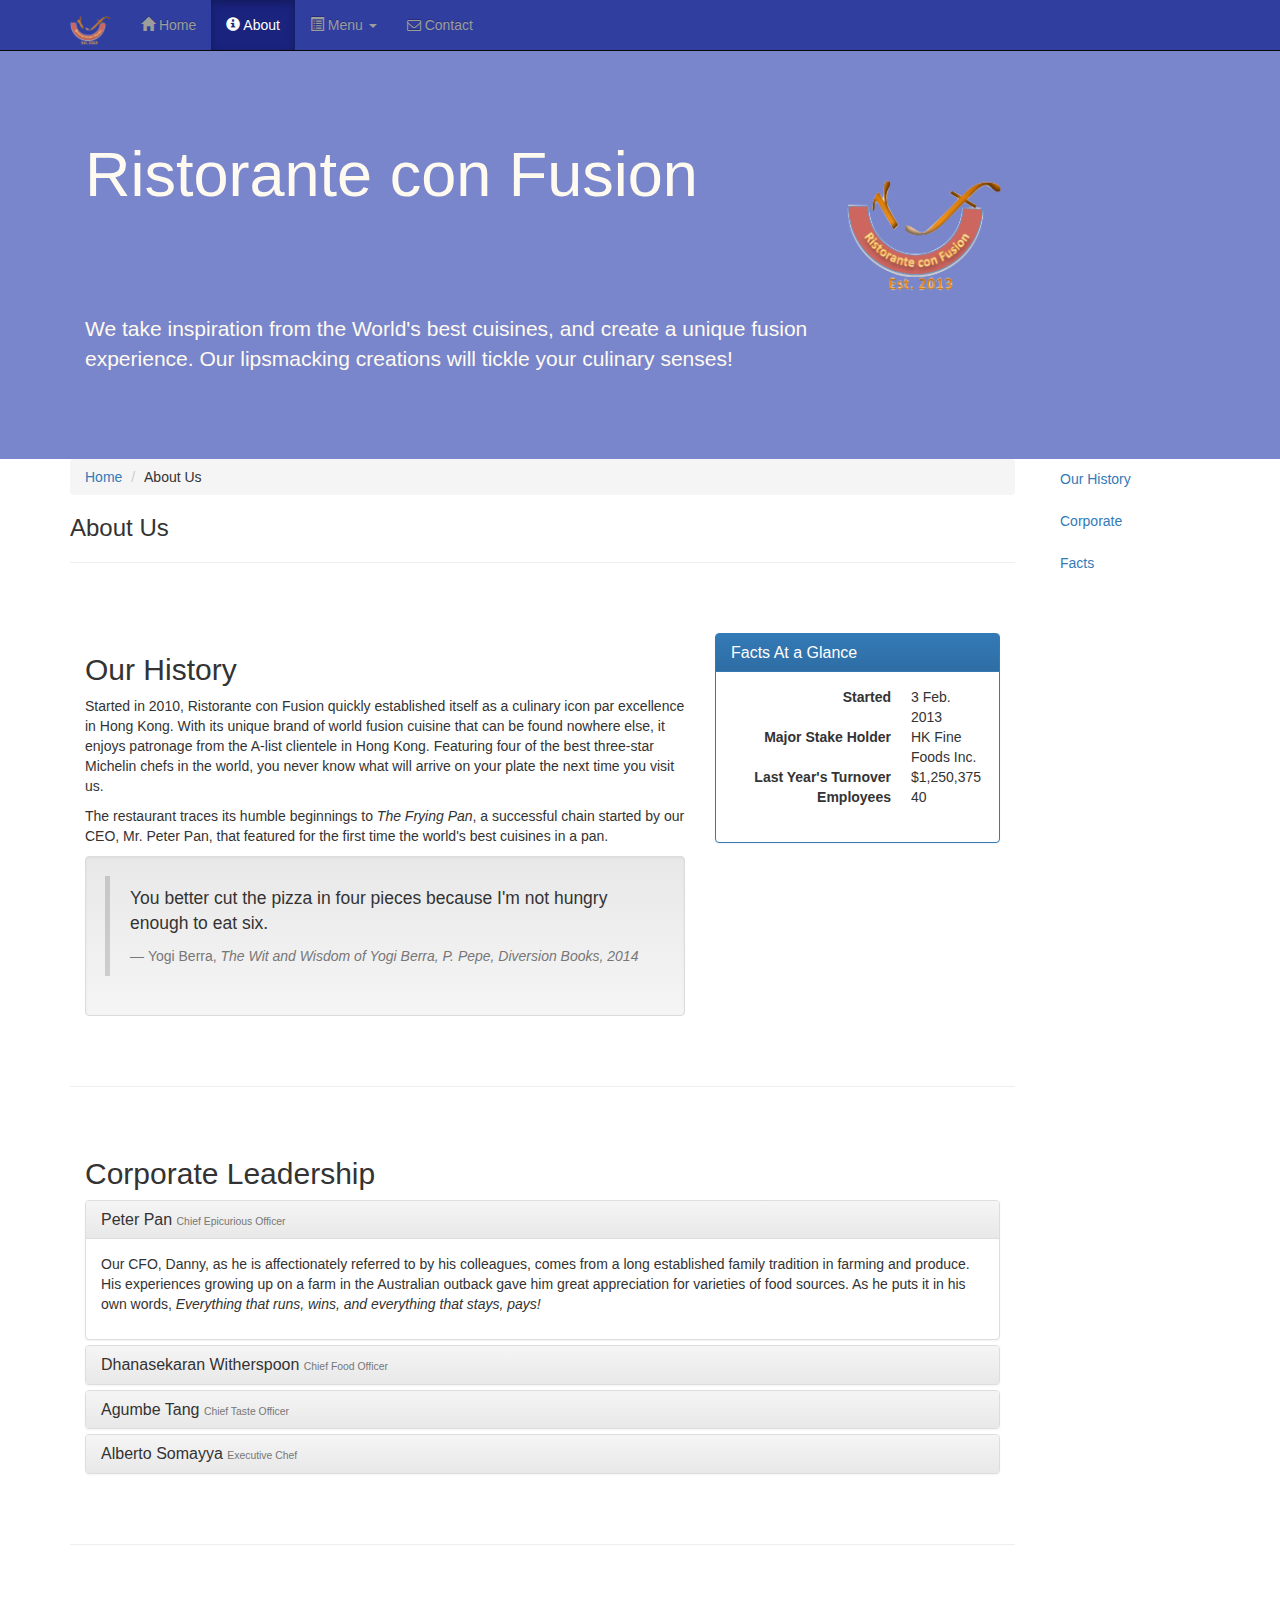
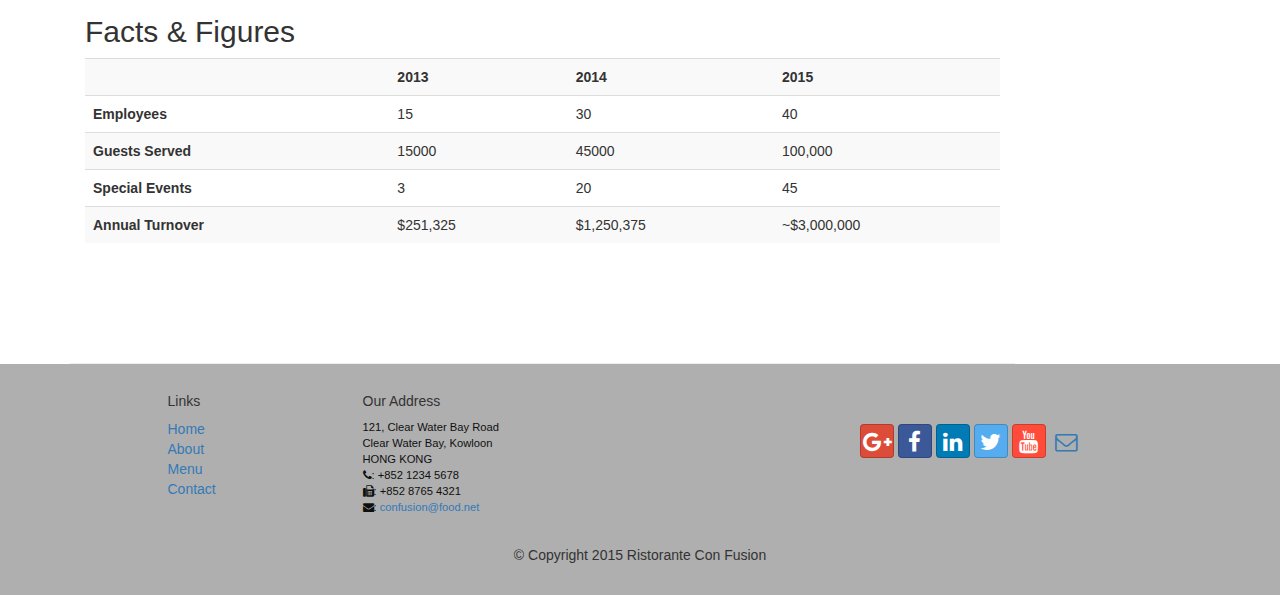
==== commit 56c5081f: "Britney Spears" ====
--- a/aboutus.html
+++ b/aboutus.html
@@ -9,12 +9,15 @@
          content must come *after* these tags -->
     <title>Ristorante Con Fusion: About Us</title>
         <!-- Bootstrap -->
-    <link href="css/bootstrap.min.css" rel="stylesheet">
+    <!-- <link href="css/bootstrap.min.css" rel="stylesheet">
     <link href="css/bootstrap-theme.min.css" rel="stylesheet">
-    <link href="css/font-awesome.min.css" rel="stylesheet">
+    <link href="css/font-awesome.min.css" rel="stylesheet"> -->
+
+    <link href="bower_components/bootstrap/dist/css/bootstrap.min.css" rel="stylesheet">
+    <link href="bower_components/bootstrap/dist/css/bootstrap-theme.min.css" rel="stylesheet">
+    <link href="bower_components/font-awesome/css/font-awesome.min.css" rel="stylesheet">
     <link href="css/bootstrap-social.css" rel="stylesheet">
     <link href="css/mystylez.css" rel="stylesheet">
-
     <!-- HTML5 shim and Respond.js for IE8 support of HTML5 elements and media queries -->
     <!-- WARNING: Respond.js doesn't work if you view the page via file:// -->
     <!--[if lt IE 9]>
@@ -33,7 +36,7 @@
                     <span class="icon-bar"></span>
                     <span class="icon-bar"></span>
                 </button>
-<a class="navbar-brand" href="#"><img src="img/logo.png" height=30 width=41></a>            </div>
+<a class="navbar-brand" href="index.html"><img src="img/logo.png" height=30 width=41></a>            </div>
             <div id="navbar" class="navbar-collapse collapse">
                 <ul class="nav navbar-nav">
                     <li ><a href="index.html"><span class="glyphicon glyphicon-home"
@@ -316,9 +319,12 @@
         </div>
     </footer>
     <!-- jQuery (necessary for Bootstrap's JavaScript plugins) -->
-    <script src="https://ajax.googleapis.com/ajax/libs/jquery/1.11.3/jquery.min.js"></script>
+    <!-- <script src="https://ajax.googleapis.com/ajax/libs/jquery/1.11.3/jquery.min.js"></script> -->
     <!-- Include all compiled plugins (below), or include individual files as needed -->
-    <script src="js/bootstrap.min.js"></script>
+    <!-- <script src="js/bootstrap.min.js"></script> -->
+    <script src="bower_components/jquery/dist/jquery.min.js"></script>
+    <!-- Include all compiled plugins (below), or include individual files as needed -->
+    <script src="bower_components/bootstrap/dist/js/bootstrap.min.js"></script>
 </body>
 
 </html>
--- a/css/mystylez.css
+++ b/css/mystylez.css
@@ -1,64 +1,96 @@
-.row-header{margin:0px auto;padding:0px auto;}
-.row-content{margin:0px auto;padding: 50px 0px 50px 0px;border-bottom: 1px ridge;min-height: 400px;}
-.row-footer{background-color: #AfAfAf;margin:0px auto;padding: 20px 0px 20px 0px;}
-.jumbotron{padding:70px 30px 70px 30px;margin:0px auto;background: #7986CB;color:floralwhite;}
-address{font-size: 80%;margin:0px;color:#0f0f0f;}
-body{
-    padding:50px 0px 0px 0px;
-    z-index:0;
+.row-header {
+  margin: 0px auto;
+  padding: 0px 0px;
 }
-
-.navbar-inverse {
-     background: #303F9F;
+.row-content {
+  margin: 0px auto;
+  padding: 50px 0px;
+  border-bottom: 1px ridge;
+  min-height: 400px;
 }
-#centerme{text-align: center;}
-.navbar-inverse .navbar-nav > .active > a,
-.navbar-inverse .navbar-nav > .active > a:hover,
-.navbar-inverse .navbar-nav > .active > a:focus {
-    color: #fff;
-    background: #1A237E;
+.row-footer {
+  margin: 0px auto;
+  padding: 20px 0px;
+  background-color: #AfAfAf;
 }
-
-.navbar-inverse .navbar-nav > .open > a,
- .navbar-inverse .navbar-nav > .open > a:hover,
- .navbar-inverse .navbar-nav > .open > a:focus {
-    color: #fff;
-    background: #1A237E;
+.jumbotron {
+  margin: 0px auto;
+  padding: 70px 30px;
+  background: #7986CB;
+  color: floralwhite;
 }
-
-.navbar-inverse .navbar-nav .open .dropdown-menu> li> a,
-.navbar-inverse .navbar-nav .open .dropdown-menu {
-    background-color: #303F9F;
-    color:#eeeeee;
-}
-
-.navbar-inverse .navbar-nav .open .dropdown-menu> li> a:hover {
-    color:#000000;
-}
-.lines{padding: 30px;margin-top: 20px;margin-bottom: 20px;border:none;}
-h2, h3{font-weight: bold;}
-.jing{padding: 30px;padding-bottom: 90px;}
-#bread{background-color: lightgray;}
-
-.tab-content {
-    border-left: 1px solid #ddd;
-    border-right: 1px solid #ddd;
-    border-bottom: 1px solid #ddd;
-    padding: 10px;
-}
-.affix {
-    top:100px;
-}
-
 .carousel {
-    background:#1A237E;
+  background: #1a237e;
 }
 .carousel .item {
   height: 300px;
 }
-.item img {
-    position: absolute;
-    top: 0;
-    left: 0;
-    min-height: 300px;
+.carousel .item img {
+  left: 0;
+  min-height: 300px;
+  position: absolute;
+  top: 0;
 }
+#color,.navbar-inverse {
+  background: #303f9f!important;
+  color: #ffffff!important;
+}
+.navbar-inverse .navbar-nav > .active > a {
+  background: #1a237e;
+  color: #ffffff;
+}
+.navbar-inverse .navbar-nav > .active > a:hover {
+  background: #1a237e;
+  color: #ffffff;
+}
+.navbar-inverse .navbar-nav > .active > a:focus {
+  background: #1a237e;
+  color: #ffffff;
+}
+.navbar-inverse .navbar-nav > .open > a {
+  background: #1a237e;
+  color: #ffffff;
+}
+.navbar-inverse .navbar-nav > .open > a:hover {
+  background: #1a237e;
+  color: #ffffff;
+}
+.navbar-inverse .navbar-nav > .open > a:focus {
+  background: #1a237e;
+  color: #ffffff;
+}
+.navbar-inverse .navbar-nav .open .dropdown-menu > li > a {
+  background-color: #303f9f;
+  color: #eeeeee;
+}
+.navbar-inverse .navbar-nav .open .dropdown-menu > li > a:hover {
+  color: #000000;
+}
+.navbar-inverse .navbar-nav .open .dropdown-menu {
+  background-color: #303f9f;
+  color: #eeeeee;
+}
+address {
+  color: #0f0f0f;
+  font-size: 80%;
+  margin: 0px;
+}
+body {
+  align: center;
+  padding: 50px 0px 0px 0px;
+  z-index: 0;
+}
+.tab-content {
+  border-bottom: 1px solid #dddddd;
+  border-left: 1px solid #dddddd;
+  border-right: 1px solid #dddddd;
+  padding: 10px;
+}
+.affix {
+  top: 100px;
+}
+#carouselButtons {
+  bottom: 0px;
+  position: absolute;
+  right: 0px;
+}
